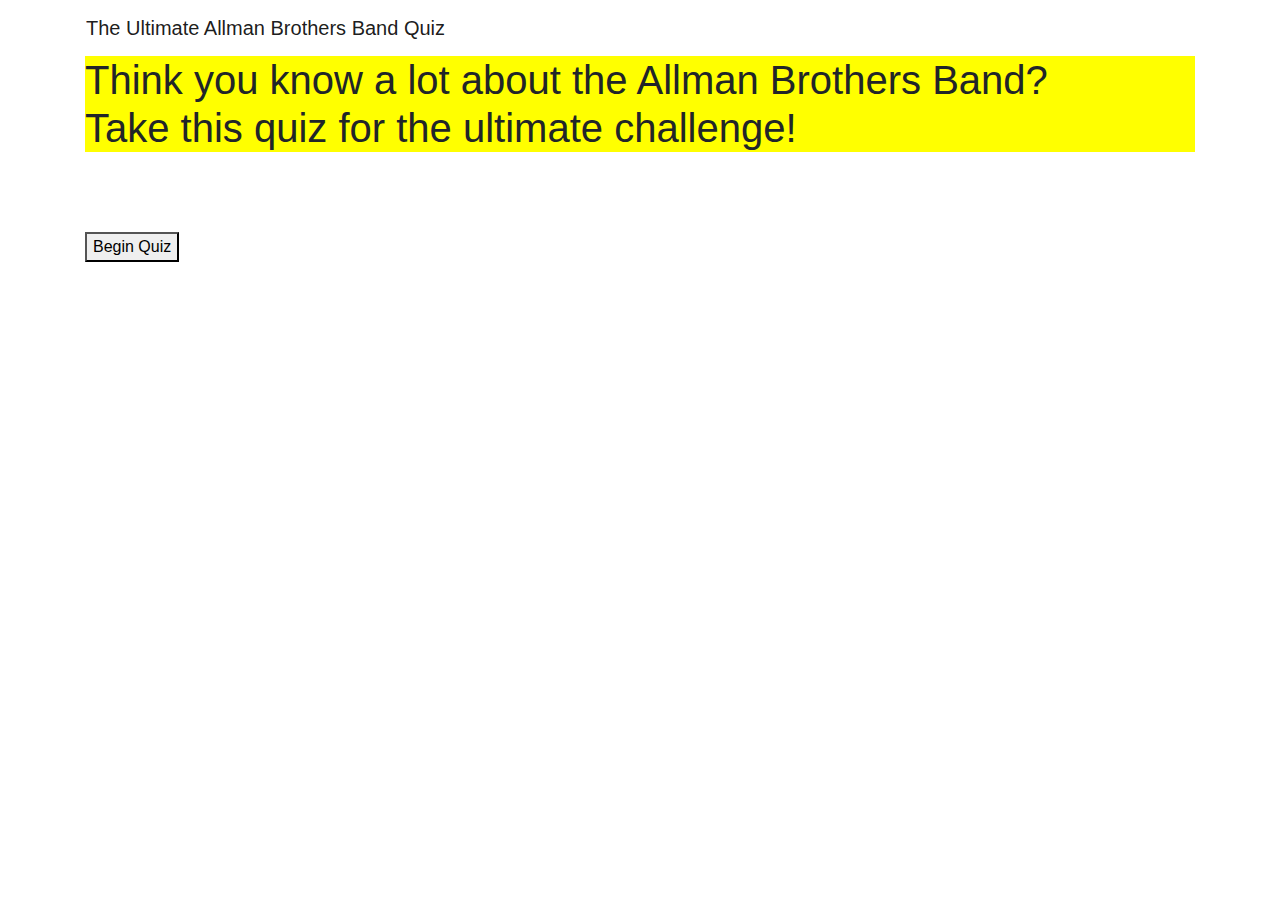
==== quiz.html @ 1ee120f2 "answer buttons are evaulated in console when clicked" ====
<!DOCTYPE html>
<html lang="en">
<head>
    <meta charset="UTF-8">
    <meta name="viewport" content="width=device-width, initial-scale=1.0">

      <!--jQuery-->
    <script src="https://cdnjs.cloudflare.com/ajax/libs/jquery/3.2.1/jquery.min.js"></script>

    <!--Bootstrap CSS-->
    <link rel="stylesheet" href="https://stackpath.bootstrapcdn.com/bootstrap/4.4.1/css/bootstrap.min.css" integrity="sha384-Vkoo8x4CGsO3+Hhxv8T/Q5PaXtkKtu6ug5TOeNV6gBiFeWPGFN9MuhOf23Q9Ifjh" crossorigin="anonymous">

    <!--Supplemenatal CSS-->
    <link rel="stylesheet" href="./assets/style.css">

    <title>Allman Brothers Band Quiz</title>
</head>
<body>
    <!--the timer will be diplayed within the header of the document-->
    <nav class="navbar navbar-light container">
        <span class="navbar-brand mb-0 h1">The Ultimate Allman Brothers Band Quiz</span>
        <div id="timer"></div>
      </nav>

    <!--the main contents of the document will be displayed in the main element of the document-->
    <main class="container">
        <!--the main dialog text will be displayed in this section-->
        <div id="text"><h1>Think you know a lot about the Allman Brothers Band?<br>Take this quiz for the ultimate challenge!</h1></div>
        
        
        <!--the end of quiz information will be displayed in this section-->
        <div id="end"><h1>The quiz has ended</h1></div>
        
        
        <!--Section for Question Text-->
        <div id="question"></div>

        <!--Section for Question Anser Options-->
        <div id="optionA"></div>
        <div id="optionB"></div>
        <div id="optionC"></div>
        <div id="optionD"></div>
        
        <br>
        <br>
        <br>
        <!--Section for Begin Quiz Button-->
        <div>
            <div id="btn"><button>Begin Quiz</button></div>
        </div>
        
        
        <!--Section for Next Question Button-->
        <div>
            <div id="nxtBtn"><button>Next Question</button></div>
        </div>

    </main>
    <script src="./assets/script.js"></script>
</body>
</html>
---- assets/style.css ----
.main-text {
    margin-top: 100px;
}

.underFive {
    color: red;
}
#text {
    background-color: yellow;
}

#end {
    background-color: green;
}
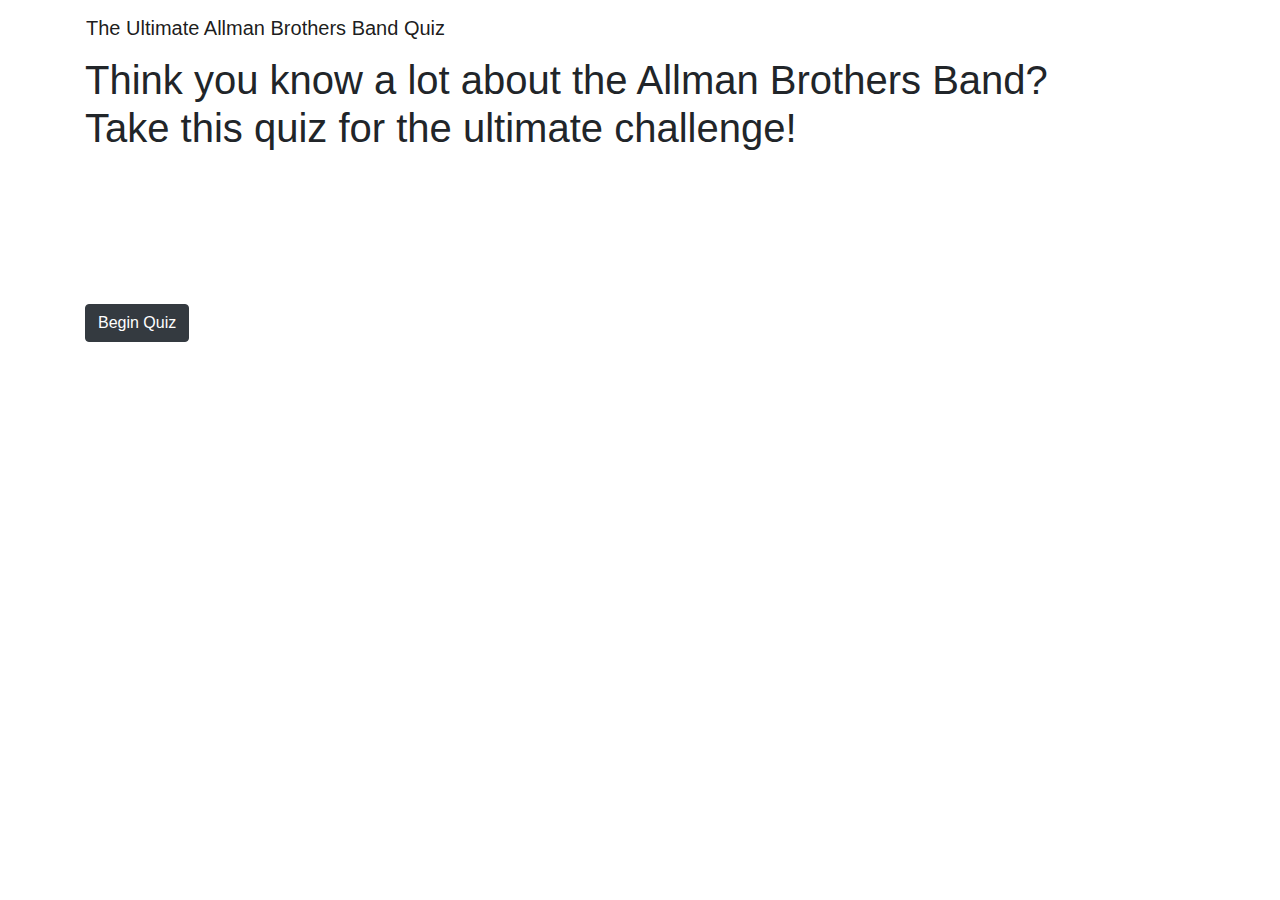
==== commit 590bc85a: "answer buttons change color appropriately after user selects answer" ====
--- a/quiz.html
+++ b/quiz.html
@@ -19,7 +19,9 @@
     <!--the timer will be diplayed within the header of the document-->
     <nav class="navbar navbar-light container">
         <span class="navbar-brand mb-0 h1">The Ultimate Allman Brothers Band Quiz</span>
+        <div id="score"></div>
         <div id="timer"></div>
+
       </nav>
 
     <!--the main contents of the document will be displayed in the main element of the document-->
@@ -35,10 +37,13 @@
         <!--Section for Question Text-->
         <div id="question"></div>
 
-        <!--Section for Question Anser Options-->
+        <!--Section for Question Anwser Options-->
         <div id="optionA"></div>
+        <br>
         <div id="optionB"></div>
+        <br>
         <div id="optionC"></div>
+        <br>
         <div id="optionD"></div>
         
         <br>
@@ -46,13 +51,13 @@
         <br>
         <!--Section for Begin Quiz Button-->
         <div>
-            <div id="btn"><button>Begin Quiz</button></div>
+            <div id="btn"><button class="btn btn-dark">Begin Quiz</button></div>
         </div>
         
         
         <!--Section for Next Question Button-->
         <div>
-            <div id="nxtBtn"><button>Next Question</button></div>
+            <div id="nxtBtn"><button class="btn btn-dark">Next Question</button></div>
         </div>
 
     </main>
--- a/assets/style.css
+++ b/assets/style.css
@@ -5,9 +5,6 @@
 .underFive {
     color: red;
 }
-#text {
-    background-color: yellow;
-}
 
 #end {
     background-color: green;
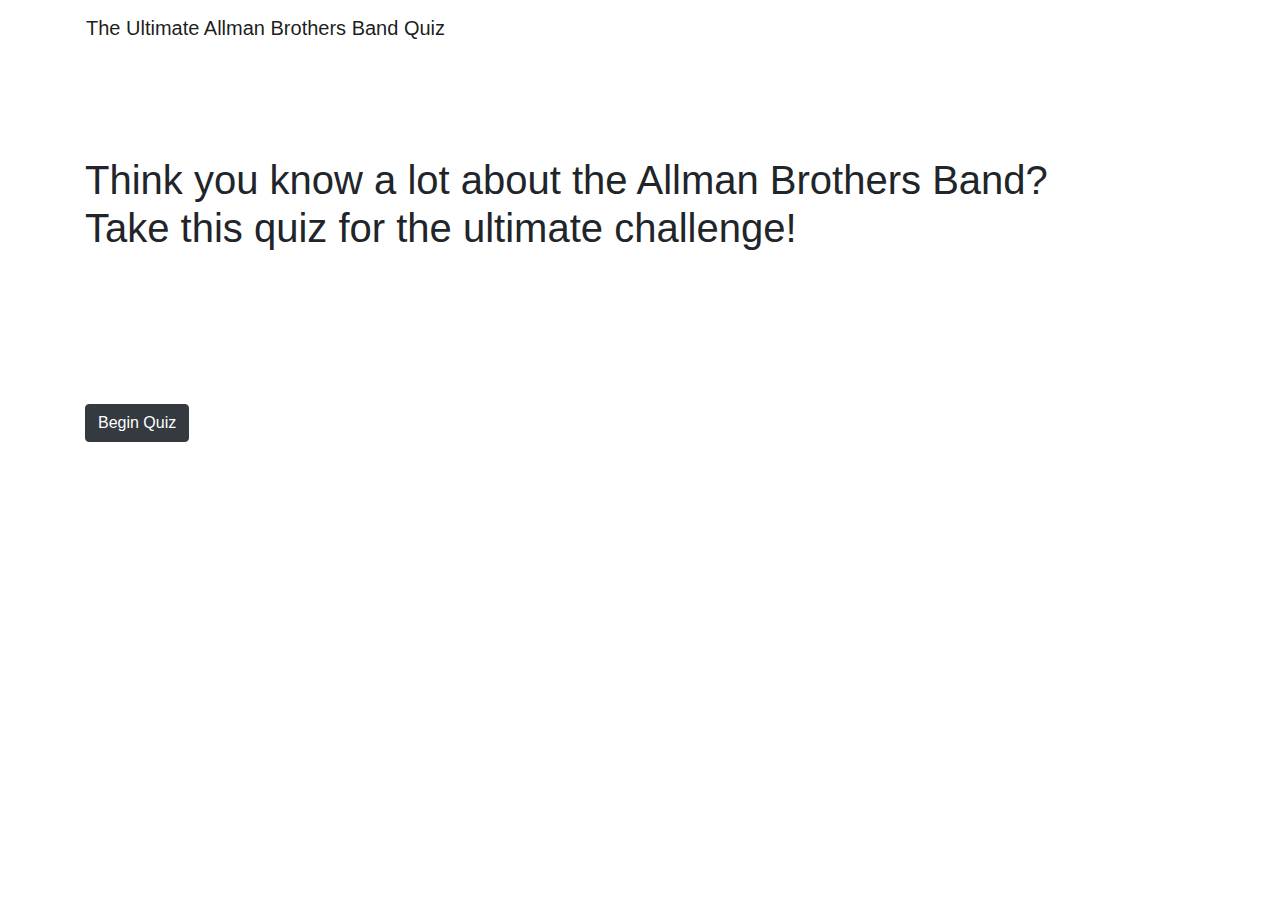
==== commit 6271197e: "begain constructing end of quiz. when timer runs out quiz ends and displays elements" ====
--- a/quiz.html
+++ b/quiz.html
@@ -25,7 +25,7 @@
       </nav>
 
     <!--the main contents of the document will be displayed in the main element of the document-->
-    <main class="container">
+    <main class="container main-text">
         <!--the main dialog text will be displayed in this section-->
         <div id="text"><h1>Think you know a lot about the Allman Brothers Band?<br>Take this quiz for the ultimate challenge!</h1></div>
         
--- a/assets/style.css
+++ b/assets/style.css
@@ -4,8 +4,4 @@
 
 .underFive {
     color: red;
-}
-
-#end {
-    background-color: green;
-}
+}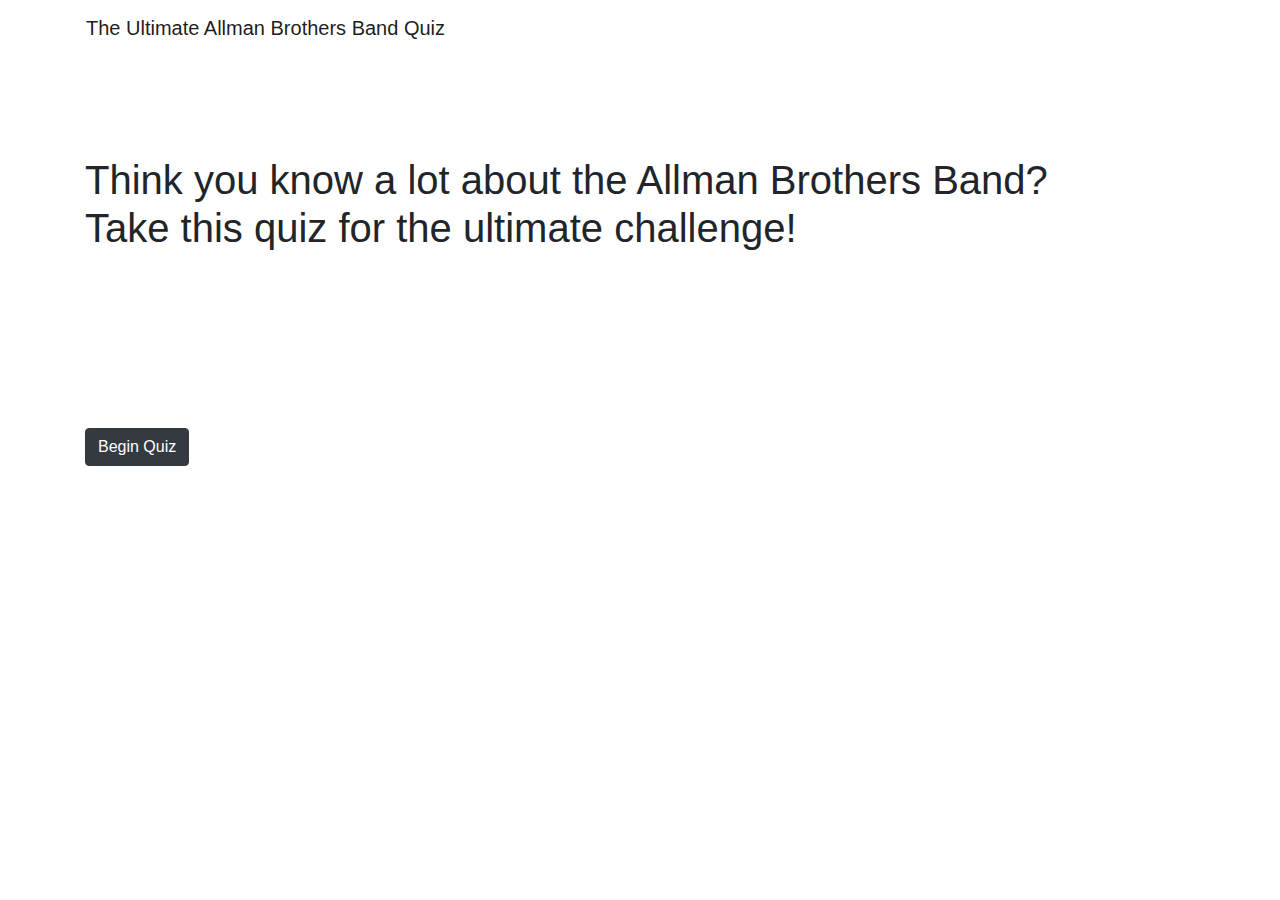
==== commit e2718168: "user can now input their initials to be kept with their score." ====
--- a/quiz.html
+++ b/quiz.html
@@ -32,6 +32,9 @@
         
         <!--the end of quiz information will be displayed in this section-->
         <div id="end"><h1>The quiz has ended</h1></div>
+        <br>
+        <!--section for end of quiz submit score button-->
+        <div id="submitBtn"></div>
         
         
         <!--Section for Question Text-->
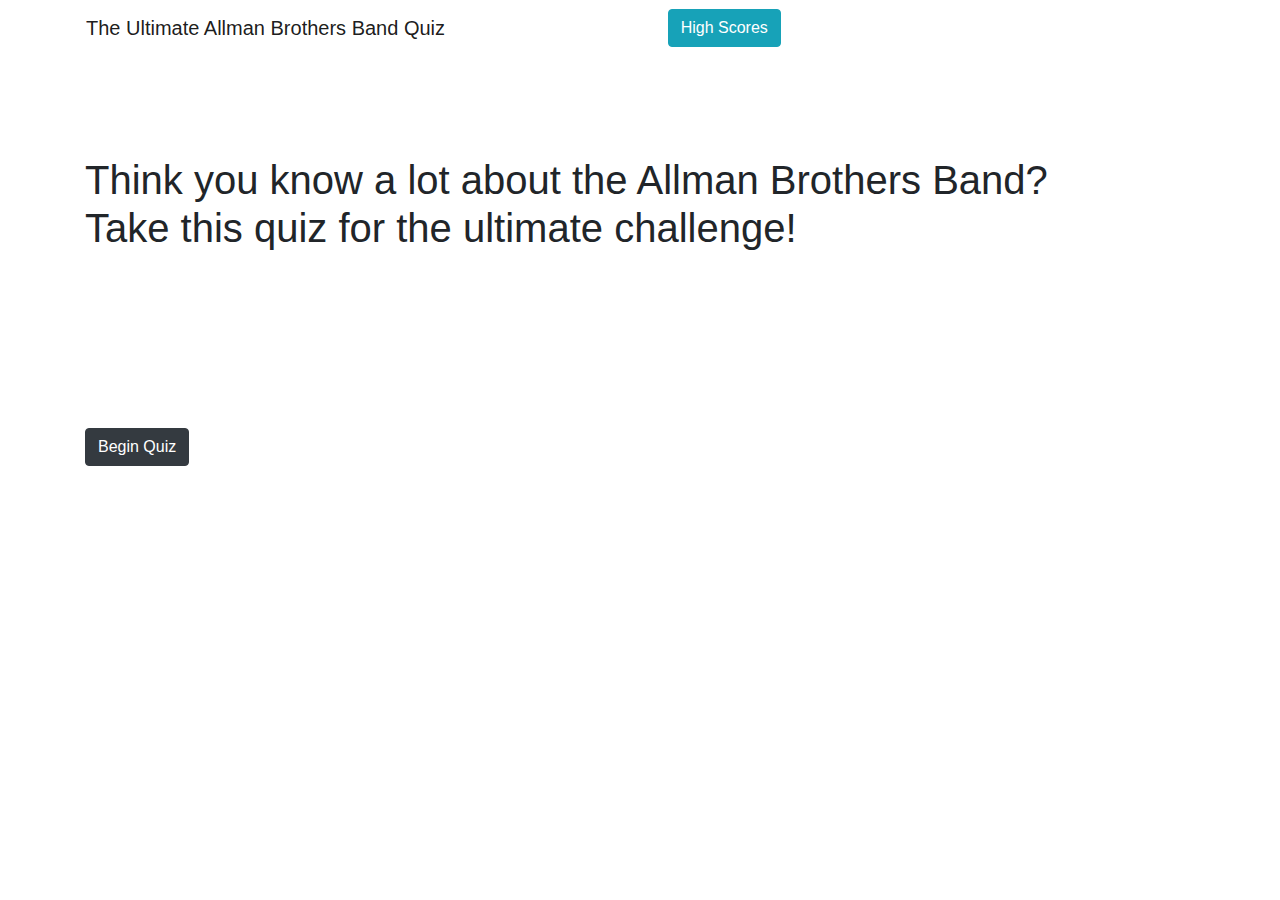
==== commit 4bdc33aa: "buttons to navigate between main page and high scores page now included and working." ====
--- a/quiz.html
+++ b/quiz.html
@@ -19,6 +19,7 @@
     <!--the timer will be diplayed within the header of the document-->
     <nav class="navbar navbar-light container">
         <span class="navbar-brand mb-0 h1">The Ultimate Allman Brothers Band Quiz</span>
+        <div id="highScores"><button class="btn btn-info">High Scores</button></div>
         <div id="score"></div>
         <div id="timer"></div>
 
@@ -60,7 +61,7 @@
         
         <!--Section for Next Question Button-->
         <div>
-            <div id="nxtBtn"><button class="btn btn-dark">Next Question</button></div>
+            <div id="nxtBtn"></div>
         </div>
 
     </main>
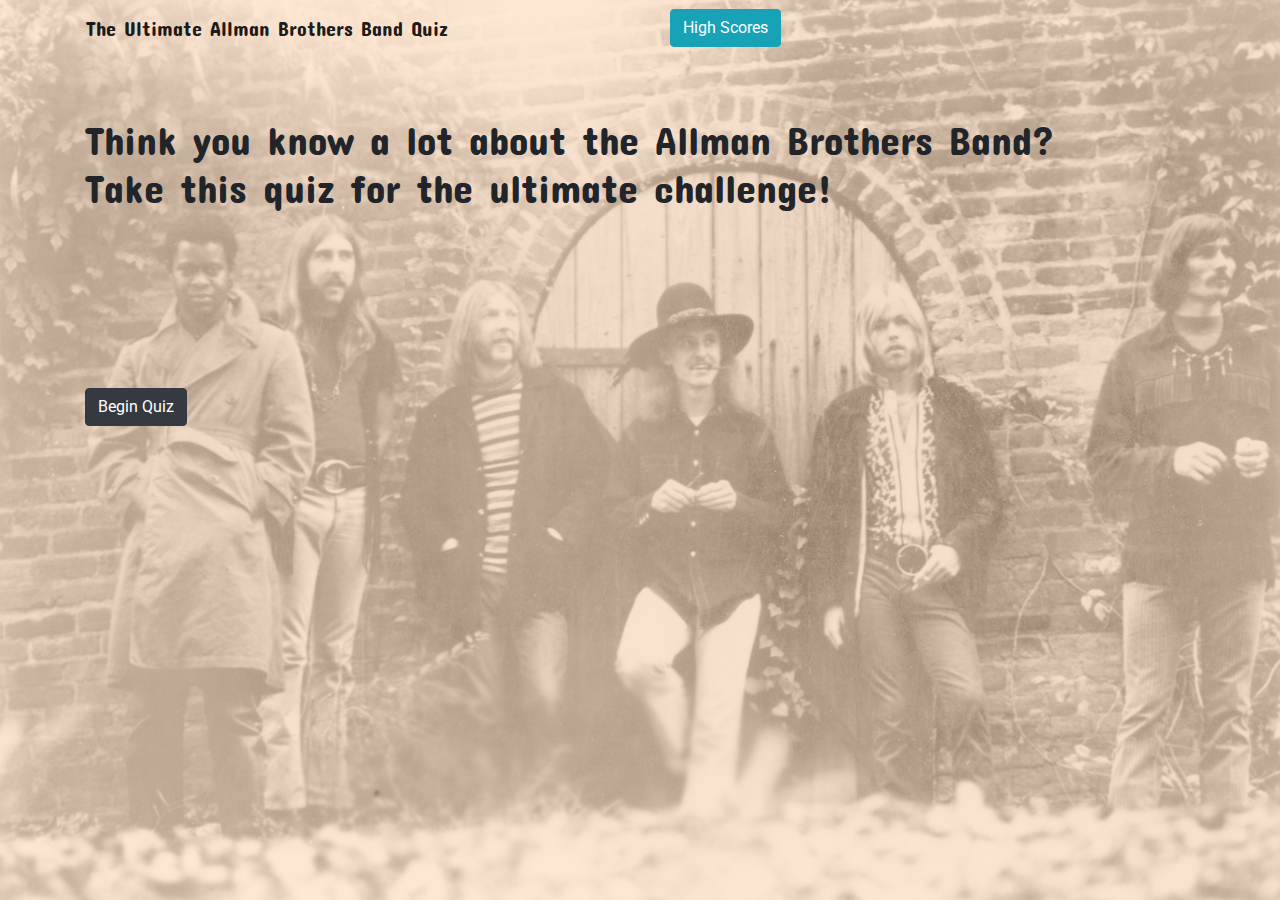
==== commit 297027c3: "added some font styling and a background image" ====
--- a/quiz.html
+++ b/quiz.html
@@ -6,6 +6,9 @@
 
       <!--jQuery-->
     <script src="https://cdnjs.cloudflare.com/ajax/libs/jquery/3.2.1/jquery.min.js"></script>
+
+    <!--Google Fonts-->
+    <link href="https://fonts.googleapis.com/css2?family=Concert+One&family=Press+Start+2P&family=Roboto:wght@500&display=swap" rel="stylesheet">
 
     <!--Bootstrap CSS-->
     <link rel="stylesheet" href="https://stackpath.bootstrapcdn.com/bootstrap/4.4.1/css/bootstrap.min.css" integrity="sha384-Vkoo8x4CGsO3+Hhxv8T/Q5PaXtkKtu6ug5TOeNV6gBiFeWPGFN9MuhOf23Q9Ifjh" crossorigin="anonymous">
@@ -16,32 +19,31 @@
     <title>Allman Brothers Band Quiz</title>
 </head>
 <body>
-    <!--the timer will be diplayed within the header of the document-->
+    <!--NAVBAR --contains site title, high scores button, timer and current score-->
     <nav class="navbar navbar-light container">
         <span class="navbar-brand mb-0 h1">The Ultimate Allman Brothers Band Quiz</span>
         <div id="highScores"><button class="btn btn-info">High Scores</button></div>
         <div id="score"></div>
         <div id="timer"></div>
-
       </nav>
 
-    <!--the main contents of the document will be displayed in the main element of the document-->
+    <!--MAIN CONTENT-->
     <main class="container main-text">
-        <!--the main dialog text will be displayed in this section-->
+        <!--MAIN DIALOG TEXT-->
         <div id="text"><h1>Think you know a lot about the Allman Brothers Band?<br>Take this quiz for the ultimate challenge!</h1></div>
         
         
-        <!--the end of quiz information will be displayed in this section-->
+        <!--END OF QUIZ-->
         <div id="end"><h1>The quiz has ended</h1></div>
         <br>
-        <!--section for end of quiz submit score button-->
+        <!--SUBMIT SCORE BUTTON-->
         <div id="submitBtn"></div>
         
         
-        <!--Section for Question Text-->
+        <!--QUESTION TEXT-->
         <div id="question"></div>
 
-        <!--Section for Question Anwser Options-->
+        <!--ANSWER OPTIONS-->
         <div id="optionA"></div>
         <br>
         <div id="optionB"></div>
@@ -53,13 +55,12 @@
         <br>
         <br>
         <br>
-        <!--Section for Begin Quiz Button-->
+        <!--BEGIN QUIZ BUTTON-->
         <div>
             <div id="btn"><button class="btn btn-dark">Begin Quiz</button></div>
         </div>
         
-        
-        <!--Section for Next Question Button-->
+        <!--NEXT QUESTION BUTTON-->
         <div>
             <div id="nxtBtn"></div>
         </div>
--- a/assets/style.css
+++ b/assets/style.css
@@ -1,7 +1,29 @@
+main, nav {
+    font-family: 'Concert One', cursive;
+}
+
+button {
+    font-family: 'Roboto', sans-serif;
+}
+
+body {
+    background-image: url(./background.png);    
+    background-position: center center;    
+    background-repeat: no-repeat;    
+    background-attachment: fixed;    
+    background-size: cover;    
+    background-color: #FFDAB9;
+  }
+
 .main-text {
-    margin-top: 100px;
+    margin-top: 60px;
 }
 
 .underFive {
     color: red;
-}+}
+
+#highScoresList {
+    font-family: 'Press Start 2P', cursive;
+}
+
